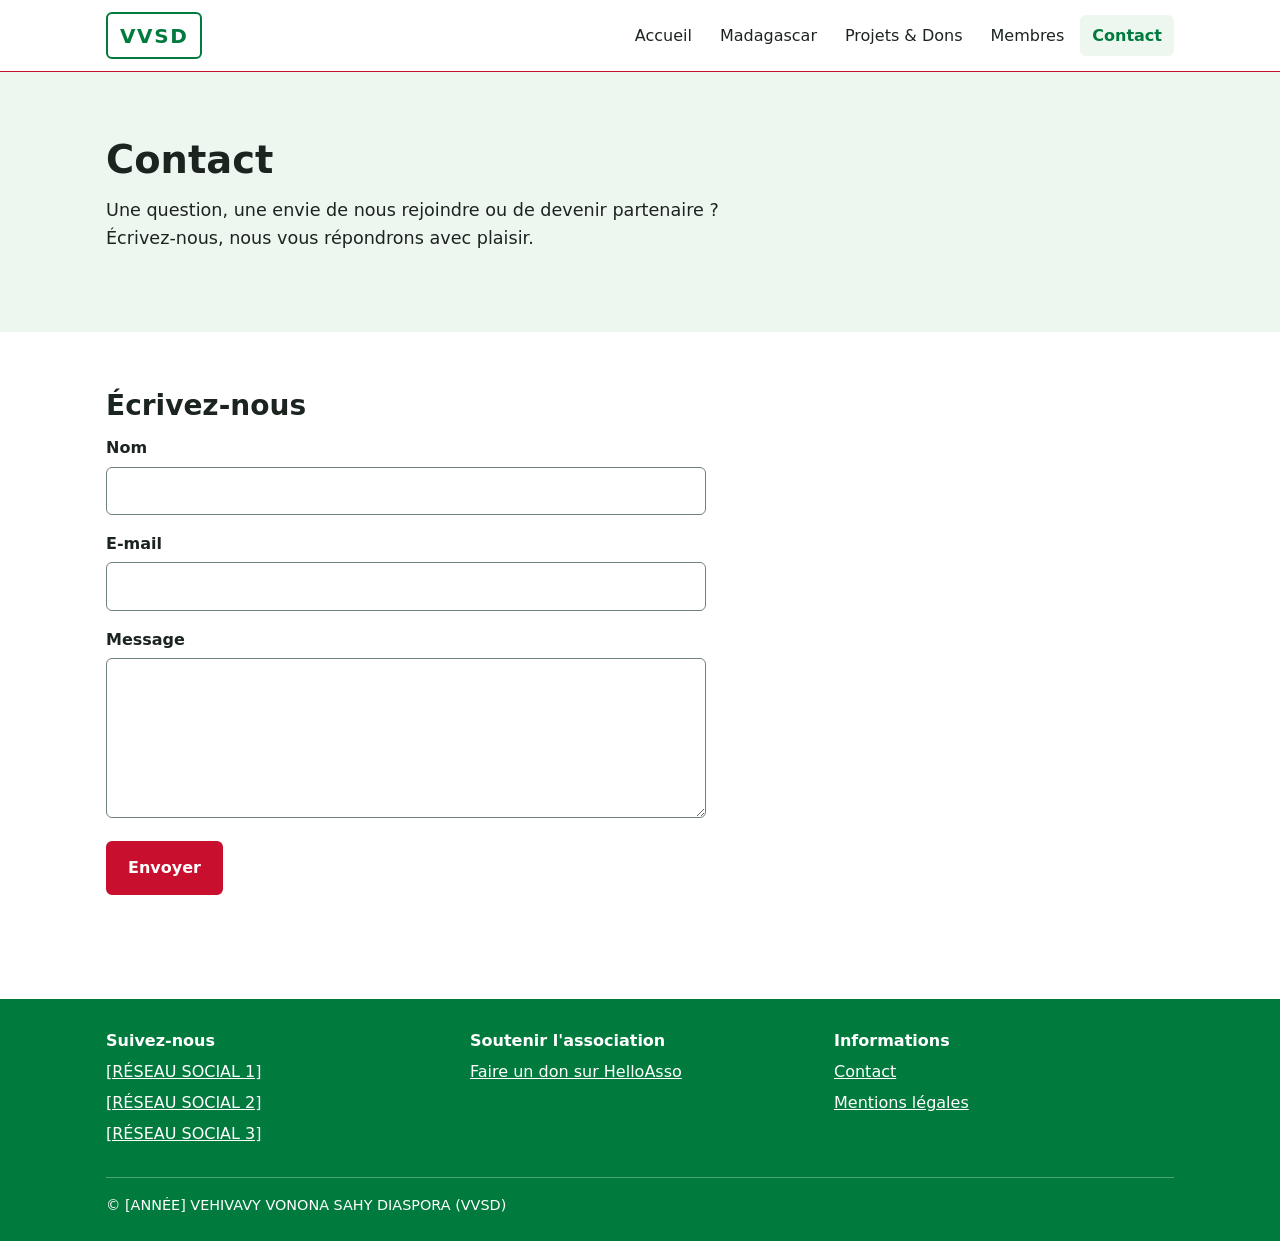
==== contact.html @ ea6950cc "Intègre les textes de présentation de l'association Accueil, Madagascar, projet de scolarisation à M" ====
<!DOCTYPE html>
<html lang="fr">
<head>
  <meta charset="UTF-8">
  <meta name="viewport" content="width=device-width, initial-scale=1">
  <title>Contact – VVSD</title>
  <meta name="description" content="Contacter l'association VVSD.">
  <link rel="stylesheet" href="css/style.css">
  <script src="js/script.js" defer></script>
</head>
<body>
  <a class="skip-link" href="#contenu">Aller au contenu</a>
  <header class="site-header">
    <div class="container header-inner">
      <a class="logo" href="index.html" aria-label="VVSD – retour à l'accueil">VVSD</a>
      <button class="nav-toggle" type="button" aria-expanded="false" aria-controls="nav-menu" hidden>
        <span class="nav-toggle-icon" aria-hidden="true"></span>
        <span>Menu</span>
      </button>
      <nav class="site-nav" aria-label="Navigation principale">
        <ul class="nav-list" id="nav-menu">
          <li><a href="index.html">Accueil</a></li>
          <li><a href="madagascar.html">Madagascar</a></li>
          <li><a href="projets.html">Projets &amp; Dons</a></li>
          <li><a href="membres.html">Membres</a></li>
          <li><a href="contact.html" aria-current="page">Contact</a></li>
        </ul>
      </nav>
    </div>
  </header>

  <main id="contenu">
    <section class="hero">
      <div class="container">
        <h1>Contact</h1>
        <p>Une question, une envie de nous rejoindre ou de devenir partenaire ? Écrivez-nous, nous vous répondrons avec plaisir.</p>
      </div>
    </section>

    <section class="section" aria-labelledby="titre-formulaire">
      <div class="container">
        <h2 id="titre-formulaire">Écrivez-nous</h2>
        <form class="contact-form" id="contact-form" action="https://api.web3forms.com/submit" method="POST">
          <input type="hidden" name="access_key" value="[CLÉ WEB3FORMS]">
          <div class="form-field">
            <label for="name">Nom</label>
            <input type="text" id="name" name="name" autocomplete="name" required>
          </div>
          <div class="form-field">
            <label for="email">E-mail</label>
            <input type="email" id="email" name="email" autocomplete="email" required>
          </div>
          <div class="form-field">
            <label for="message">Message</label>
            <textarea id="message" name="message" required></textarea>
          </div>
          <button class="btn btn-primary" type="submit">Envoyer</button>
          <div class="form-status" id="form-status" role="status" aria-live="polite"></div>
        </form>
      </div>
    </section>
  </main>

  <footer class="site-footer">
    <div class="container">
      <div class="footer-grid">
        <div>
          <h2 class="footer-title">Suivez-nous</h2>
          <ul class="footer-list">
            <li><a href="#">[RÉSEAU SOCIAL 1]</a></li>
            <li><a href="#">[RÉSEAU SOCIAL 2]</a></li>
            <li><a href="#">[RÉSEAU SOCIAL 3]</a></li>
          </ul>
        </div>
        <div>
          <h2 class="footer-title">Soutenir l'association</h2>
          <ul class="footer-list">
            <li><a href="[URL HELLOASSO]" target="_blank" rel="noopener">Faire un don sur HelloAsso</a></li>
          </ul>
        </div>
        <div>
          <h2 class="footer-title">Informations</h2>
          <ul class="footer-list">
            <li><a href="contact.html">Contact</a></li>
            <li><a href="#">Mentions légales</a></li>
          </ul>
        </div>
      </div>
      <p class="copyright">© [ANNÉE] VEHIVAVY VONONA SAHY DIASPORA (VVSD)</p>
    </div>
  </footer>
</body>
</html>
---- css/style.css ----
:root {
  --color-primary: #007a3d;
  --color-secondary: #eef6f0;
  --color-accent: #c8102e;
  --color-accent-dark: #a00d25;
  --color-bg: #ffffff;
  --color-text: #1c2420;
  --color-muted: #4f5b54;
  --color-border: #cfdcd3;
  --color-input-border: #6f8278;
  --color-success: #1e6b3a;
  --color-error: #a4262c;
  --radius: 6px;
  --max-width: 1100px;
  --font: system-ui, -apple-system, "Segoe UI", Roboto, "Helvetica Neue", Arial, sans-serif;
}

*,
*::before,
*::after {
  box-sizing: border-box;
}

html {
  -webkit-text-size-adjust: 100%;
}

body {
  margin: 0;
  font-family: var(--font);
  font-size: 1rem;
  line-height: 1.6;
  color: var(--color-text);
  background: var(--color-bg);
  display: flex;
  flex-direction: column;
  min-height: 100vh;
}

main {
  flex: 1;
}

h1,
h2,
h3 {
  line-height: 1.25;
  margin: 0 0 0.75rem;
}

h1 {
  font-size: 1.9rem;
}

h2 {
  font-size: 1.5rem;
}

h3 {
  font-size: 1.15rem;
}

p {
  margin: 0 0 1rem;
}

img {
  display: block;
  max-width: 100%;
  height: auto;
}

a {
  color: var(--color-primary);
}

a:focus-visible,
button:focus-visible,
input:focus-visible,
textarea:focus-visible {
  outline: 3px solid var(--color-primary);
  outline-offset: 2px;
}

.skip-link {
  position: absolute;
  left: 1rem;
  top: -3rem;
  padding: 0.5rem 1rem;
  background: var(--color-primary);
  color: #fff;
  z-index: 100;
}

.skip-link:focus {
  top: 1rem;
}

.container {
  width: 100%;
  max-width: var(--max-width);
  margin: 0 auto;
  padding: 0 1rem;
}

.site-header {
  border-bottom: 1px solid var(--color-accent);
  background: var(--color-bg);
}

.header-inner {
  display: flex;
  flex-wrap: wrap;
  align-items: center;
  justify-content: space-between;
  gap: 0.5rem;
  padding-top: 0.75rem;
  padding-bottom: 0.75rem;
}

.logo {
  display: inline-block;
  padding: 0.35rem 0.75rem;
  border: 2px solid var(--color-primary);
  border-radius: var(--radius);
  font-weight: 700;
  font-size: 1.25rem;
  letter-spacing: 0.08em;
  text-decoration: none;
  color: var(--color-primary);
}

.nav-toggle {
  display: inline-flex;
  align-items: center;
  gap: 0.5rem;
  padding: 0.5rem 0.75rem;
  font: inherit;
  color: var(--color-text);
  background: transparent;
  border: 1px solid var(--color-border);
  border-radius: var(--radius);
  cursor: pointer;
}

.nav-toggle[hidden] {
  display: none;
}

.nav-toggle-icon,
.nav-toggle-icon::before,
.nav-toggle-icon::after {
  display: block;
  width: 1.25rem;
  height: 2px;
  background: currentColor;
  position: relative;
}

.nav-toggle-icon::before,
.nav-toggle-icon::after {
  content: "";
  position: absolute;
  left: 0;
}

.nav-toggle-icon::before {
  top: -6px;
}

.nav-toggle-icon::after {
  top: 6px;
}

.site-nav {
  width: 100%;
}

.nav-list {
  list-style: none;
  margin: 0;
  padding: 0.5rem 0 0;
}

.nav-ready .nav-list:not(.is-open) {
  display: none;
}

.nav-list a {
  display: block;
  padding: 0.6rem 0.5rem;
  text-decoration: none;
  color: var(--color-text);
  border-radius: var(--radius);
}

.nav-list a:hover {
  background: var(--color-secondary);
}

.nav-list a[aria-current="page"] {
  color: var(--color-primary);
  font-weight: 700;
  background: var(--color-secondary);
}

.hero {
  background: var(--color-secondary);
  padding: 2.5rem 0;
}

.hero p {
  font-size: 1.1rem;
  max-width: 60ch;
}

.section {
  padding: 2.5rem 0;
}

.section-alt {
  background: var(--color-secondary);
}

.btn {
  display: inline-block;
  padding: 0.75rem 1.25rem;
  font: inherit;
  font-weight: 600;
  text-decoration: none;
  border-radius: var(--radius);
  border: 2px solid var(--color-primary);
  cursor: pointer;
}

.btn-primary {
  background: var(--color-accent);
  border-color: var(--color-accent);
  color: #fff;
}

.btn-primary:hover {
  background: var(--color-accent-dark);
  border-color: var(--color-accent-dark);
}

.btn-secondary {
  background: var(--color-bg);
  color: var(--color-primary);
}

.btn-secondary:hover {
  background: var(--color-secondary);
}

.cta-group {
  display: flex;
  flex-wrap: wrap;
  gap: 0.75rem;
  margin-top: 1.5rem;
}

.placeholder-img {
  display: flex;
  align-items: center;
  justify-content: center;
  aspect-ratio: 4 / 3;
  padding: 1rem;
  background: repeating-linear-gradient(45deg, #dcebe1, #dcebe1 10px, #eef6f0 10px, #eef6f0 20px);
  border: 2px dashed var(--color-input-border);
  border-radius: var(--radius);
  color: var(--color-muted);
  font-weight: 600;
  font-size: 0.9rem;
  text-align: center;
}

.placeholder-img.round {
  aspect-ratio: 1 / 1;
  border-radius: 50%;
  max-width: 180px;
  margin: 0 auto 1rem;
}

.grid {
  display: grid;
  grid-template-columns: 1fr;
  gap: 1.5rem;
}

.card {
  background: var(--color-bg);
  border: 1px solid var(--color-border);
  border-radius: var(--radius);
  padding: 1rem;
}

.card .placeholder-img {
  margin-bottom: 1rem;
}

.member {
  text-align: center;
}

.member-name {
  margin: 0;
}

.gallery {
  display: grid;
  grid-template-columns: repeat(2, 1fr);
  gap: 0.75rem;
}

.contact-form {
  max-width: 600px;
}

.form-field {
  margin-bottom: 1rem;
}

.form-field label {
  display: block;
  font-weight: 600;
  margin-bottom: 0.35rem;
}

.form-field input,
.form-field textarea {
  width: 100%;
  padding: 0.65rem 0.75rem;
  font: inherit;
  color: var(--color-text);
  background: var(--color-bg);
  border: 1px solid var(--color-input-border);
  border-radius: var(--radius);
}

.form-field textarea {
  min-height: 160px;
  resize: vertical;
}

.form-status {
  margin-top: 1rem;
  padding: 0;
  border-radius: var(--radius);
}

.form-status.is-success,
.form-status.is-error {
  padding: 0.75rem 1rem;
}

.form-status.is-success {
  background: #e6f4ea;
  color: var(--color-success);
  border: 1px solid var(--color-success);
}

.form-status.is-error {
  background: #fbeaea;
  color: var(--color-error);
  border: 1px solid var(--color-error);
}

.site-footer {
  background: var(--color-primary);
  color: #fff;
  padding: 2rem 0 1.5rem;
  margin-top: 2rem;
}

.site-footer a {
  color: #fff;
}

.site-footer a:focus-visible {
  outline-color: #fff;
}

.footer-grid {
  display: grid;
  grid-template-columns: 1fr;
  gap: 1.5rem;
}

.footer-title {
  font-size: 1rem;
  margin-bottom: 0.5rem;
}

.footer-list {
  list-style: none;
  margin: 0;
  padding: 0;
}

.footer-list li {
  margin-bottom: 0.35rem;
}

.copyright {
  margin: 1.5rem 0 0;
  padding-top: 1rem;
  border-top: 1px solid rgba(255, 255, 255, 0.3);
  font-size: 0.9rem;
}

@media (min-width: 600px) {
  .grid-2,
  .grid-3 {
    grid-template-columns: repeat(2, 1fr);
  }

  .gallery {
    grid-template-columns: repeat(3, 1fr);
  }

  .footer-grid {
    grid-template-columns: repeat(3, 1fr);
  }
}

@media (min-width: 900px) {
  h1 {
    font-size: 2.4rem;
  }

  h2 {
    font-size: 1.75rem;
  }

  .hero {
    padding: 4rem 0;
  }

  .section {
    padding: 3.5rem 0;
  }

  .grid-3 {
    grid-template-columns: repeat(3, 1fr);
  }

  .gallery {
    grid-template-columns: repeat(4, 1fr);
  }

  .header-inner {
    flex-wrap: nowrap;
  }

  .nav-toggle {
    display: none;
  }

  .site-nav {
    width: auto;
  }

  .nav-list,
  .nav-ready .nav-list:not(.is-open) {
    display: flex;
    gap: 0.25rem;
    padding: 0;
  }

  .nav-list a {
    padding: 0.5rem 0.75rem;
  }
}
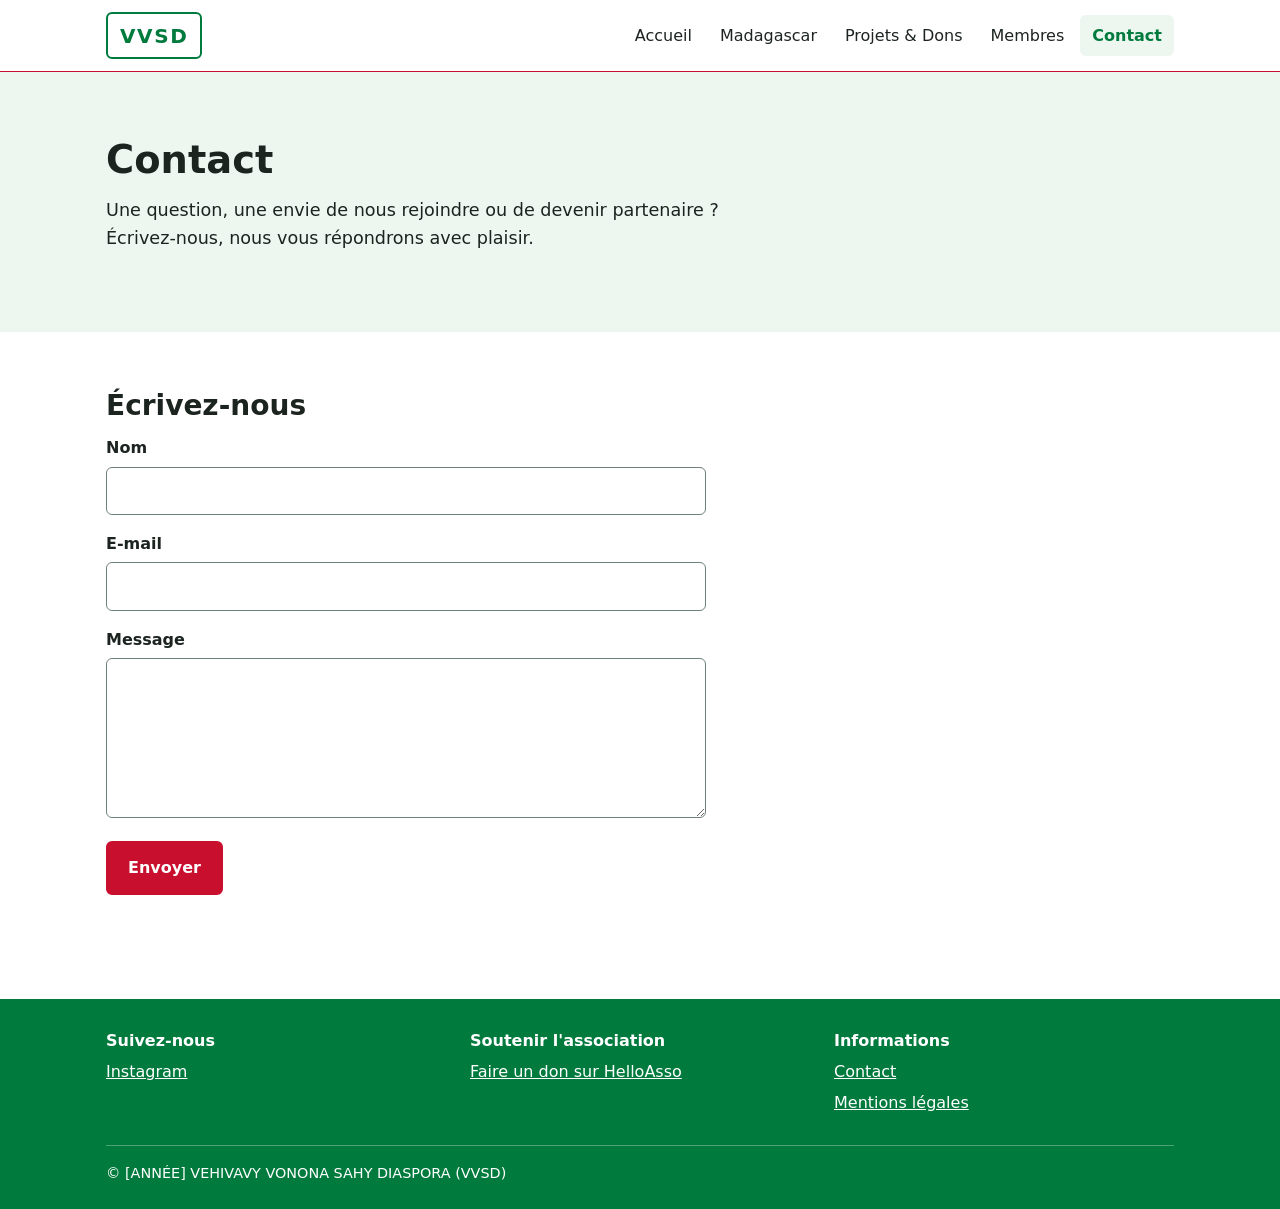
==== commit e81461f3: "Ajoute le lien Instagram de l'association Co-Authored-By: Claude Opus 5.5 <noreply@anthropic.com>" ====
--- a/contact.html
+++ b/contact.html
@@ -67,9 +67,7 @@
         <div>
           <h2 class="footer-title">Suivez-nous</h2>
           <ul class="footer-list">
-            <li><a href="#">[RÉSEAU SOCIAL 1]</a></li>
-            <li><a href="#">[RÉSEAU SOCIAL 2]</a></li>
-            <li><a href="#">[RÉSEAU SOCIAL 3]</a></li>
+            <li><a href="https://www.instagram.com/vvsdiaspora/" target="_blank" rel="noopener">Instagram</a></li>
           </ul>
         </div>
         <div>
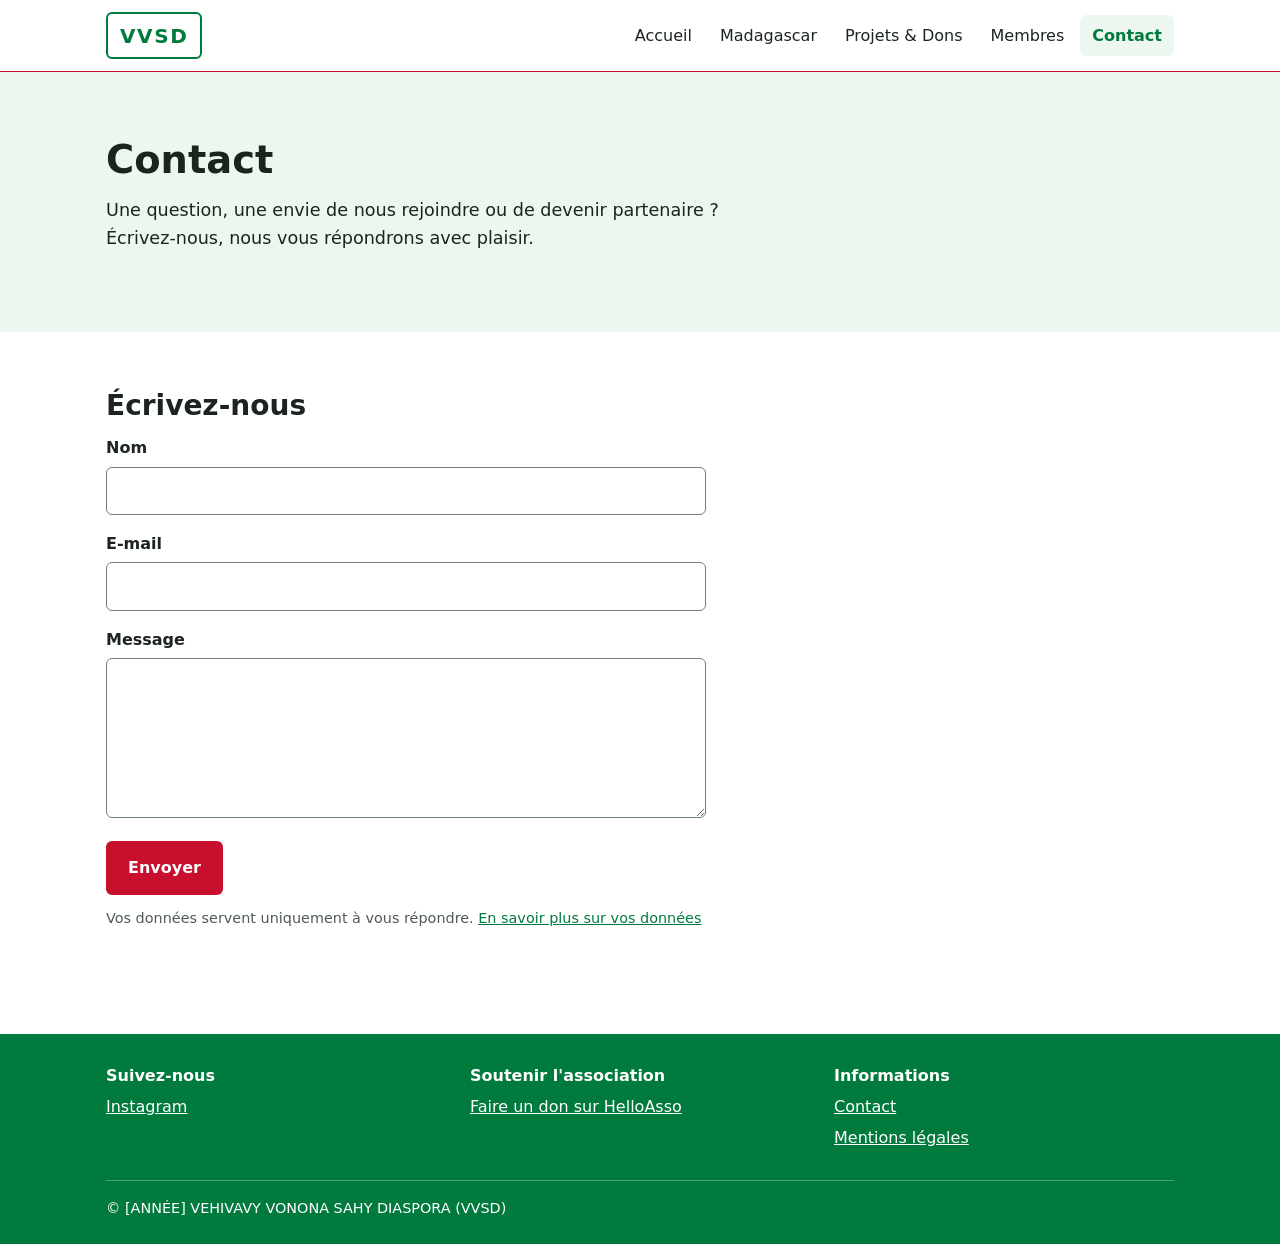
==== commit 9d40a70d: "Ajoute les mentions légales et la note RGPD du formulaire Page mentions-legales.html (éditeur, direc" ====
--- a/contact.html
+++ b/contact.html
@@ -55,6 +55,7 @@
             <textarea id="message" name="message" required></textarea>
           </div>
           <button class="btn btn-primary" type="submit">Envoyer</button>
+          <p class="form-note">Vos données servent uniquement à vous répondre. <a href="mentions-legales.html#donnees-personnelles">En savoir plus sur vos données</a></p>
           <div class="form-status" id="form-status" role="status" aria-live="polite"></div>
         </form>
       </div>
@@ -80,7 +81,7 @@
           <h2 class="footer-title">Informations</h2>
           <ul class="footer-list">
             <li><a href="contact.html">Contact</a></li>
-            <li><a href="#">Mentions légales</a></li>
+            <li><a href="mentions-legales.html">Mentions légales</a></li>
           </ul>
         </div>
       </div>
--- a/css/style.css
+++ b/css/style.css
@@ -343,6 +343,24 @@
   resize: vertical;
 }
 
+.form-note {
+  margin: 0.75rem 0 0;
+  font-size: 0.9rem;
+  color: var(--color-muted);
+}
+
+.legal {
+  max-width: 75ch;
+}
+
+.legal h2 {
+  margin-top: 2rem;
+}
+
+.legal h2:first-child {
+  margin-top: 0;
+}
+
 .form-status {
   margin-top: 1rem;
   padding: 0;
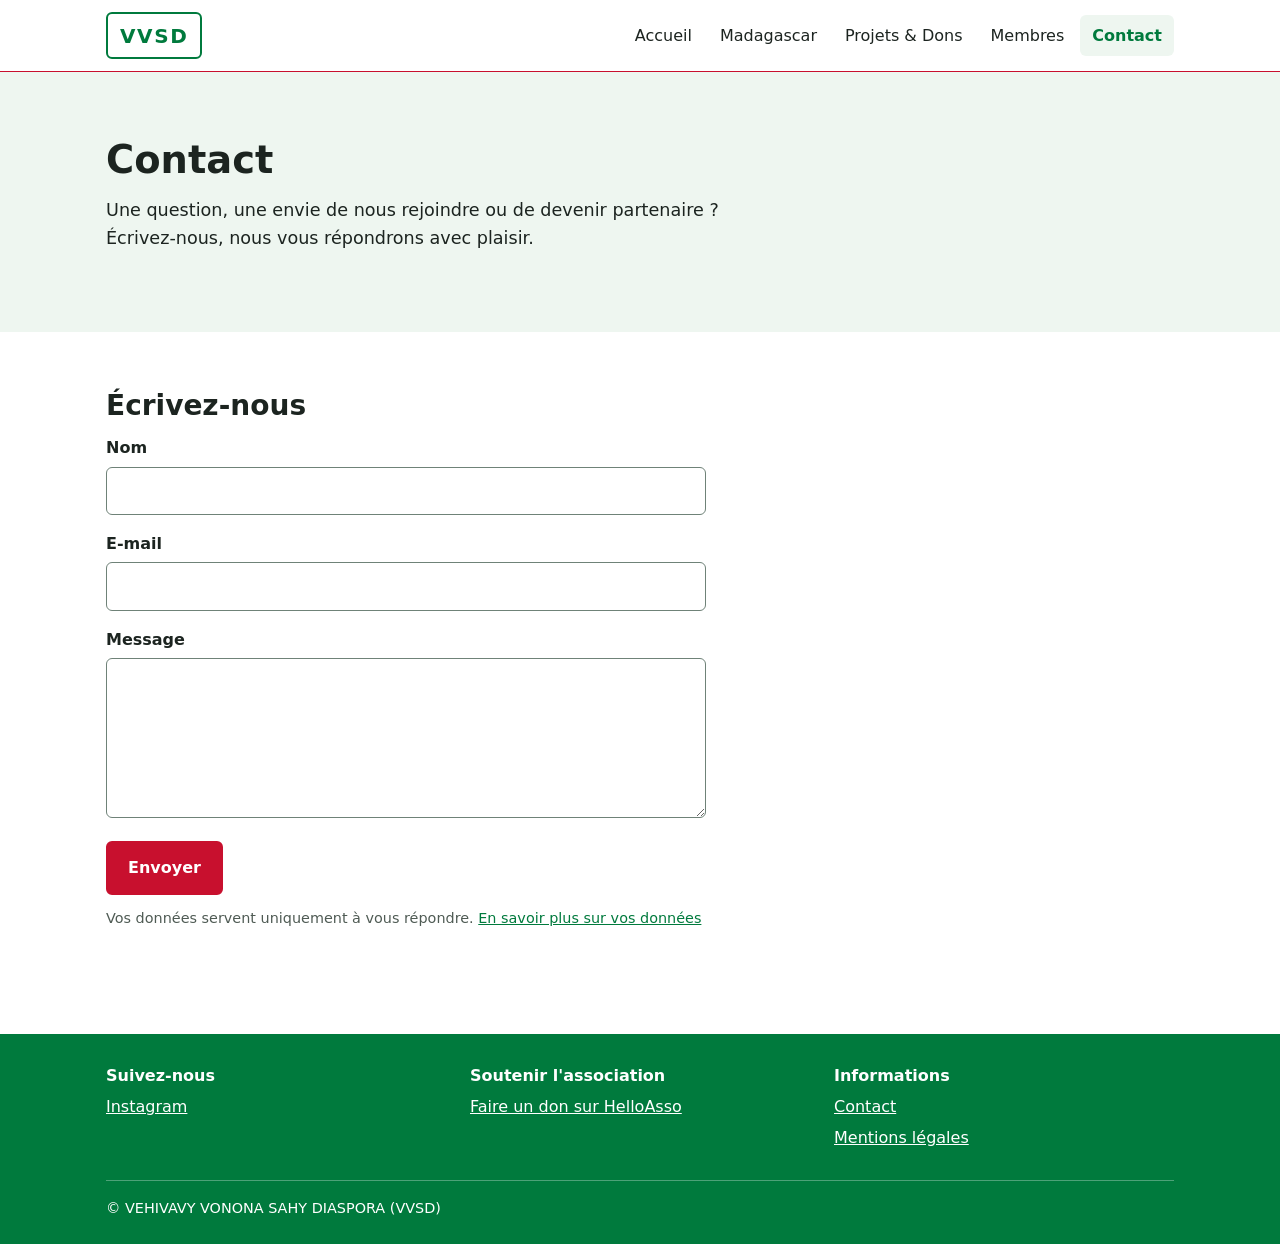
==== commit 2647583e: "Retire l'année du copyright Co-Authored-By: Claude Opus 5.5 <noreply@anthropic.com>" ====
--- a/contact.html
+++ b/contact.html
@@ -85,7 +85,7 @@
           </ul>
         </div>
       </div>
-      <p class="copyright">© [ANNÉE] VEHIVAVY VONONA SAHY DIASPORA (VVSD)</p>
+      <p class="copyright">© VEHIVAVY VONONA SAHY DIASPORA (VVSD)</p>
     </div>
   </footer>
 </body>
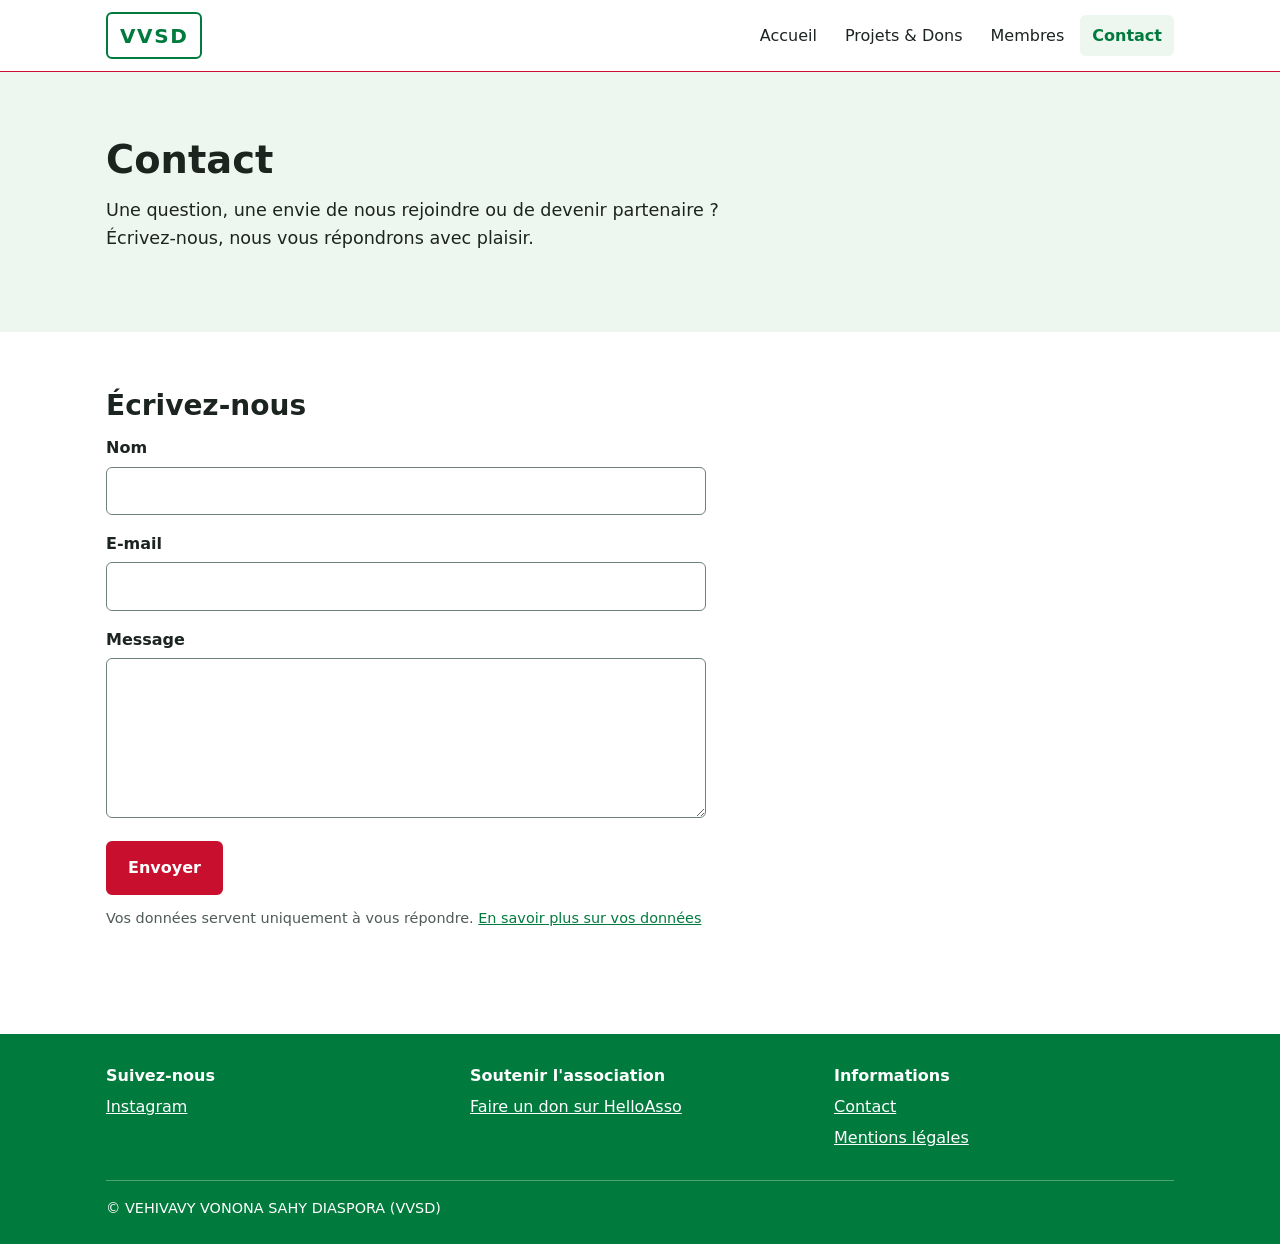
==== commit e8c4f052: "Supprime la page Madagascar et renomme la section des projets La page Madagascar est retirée du site" ====
--- a/contact.html
+++ b/contact.html
@@ -20,7 +20,6 @@
       <nav class="site-nav" aria-label="Navigation principale">
         <ul class="nav-list" id="nav-menu">
           <li><a href="index.html">Accueil</a></li>
-          <li><a href="madagascar.html">Madagascar</a></li>
           <li><a href="projets.html">Projets &amp; Dons</a></li>
           <li><a href="membres.html">Membres</a></li>
           <li><a href="contact.html" aria-current="page">Contact</a></li>
--- a/css/style.css
+++ b/css/style.css
@@ -295,6 +295,10 @@
   padding: 1rem;
 }
 
+.card > :last-child {
+  margin-bottom: 0;
+}
+
 .card .placeholder-img {
   margin-bottom: 1rem;
 }
@@ -305,12 +309,6 @@
 
 .member-name {
   margin: 0;
-}
-
-.gallery {
-  display: grid;
-  grid-template-columns: repeat(2, 1fr);
-  gap: 0.75rem;
 }
 
 .contact-form {
@@ -433,10 +431,6 @@
     grid-template-columns: repeat(2, 1fr);
   }
 
-  .gallery {
-    grid-template-columns: repeat(3, 1fr);
-  }
-
   .footer-grid {
     grid-template-columns: repeat(3, 1fr);
   }
@@ -461,10 +455,6 @@
 
   .grid-3 {
     grid-template-columns: repeat(3, 1fr);
-  }
-
-  .gallery {
-    grid-template-columns: repeat(4, 1fr);
   }
 
   .header-inner {
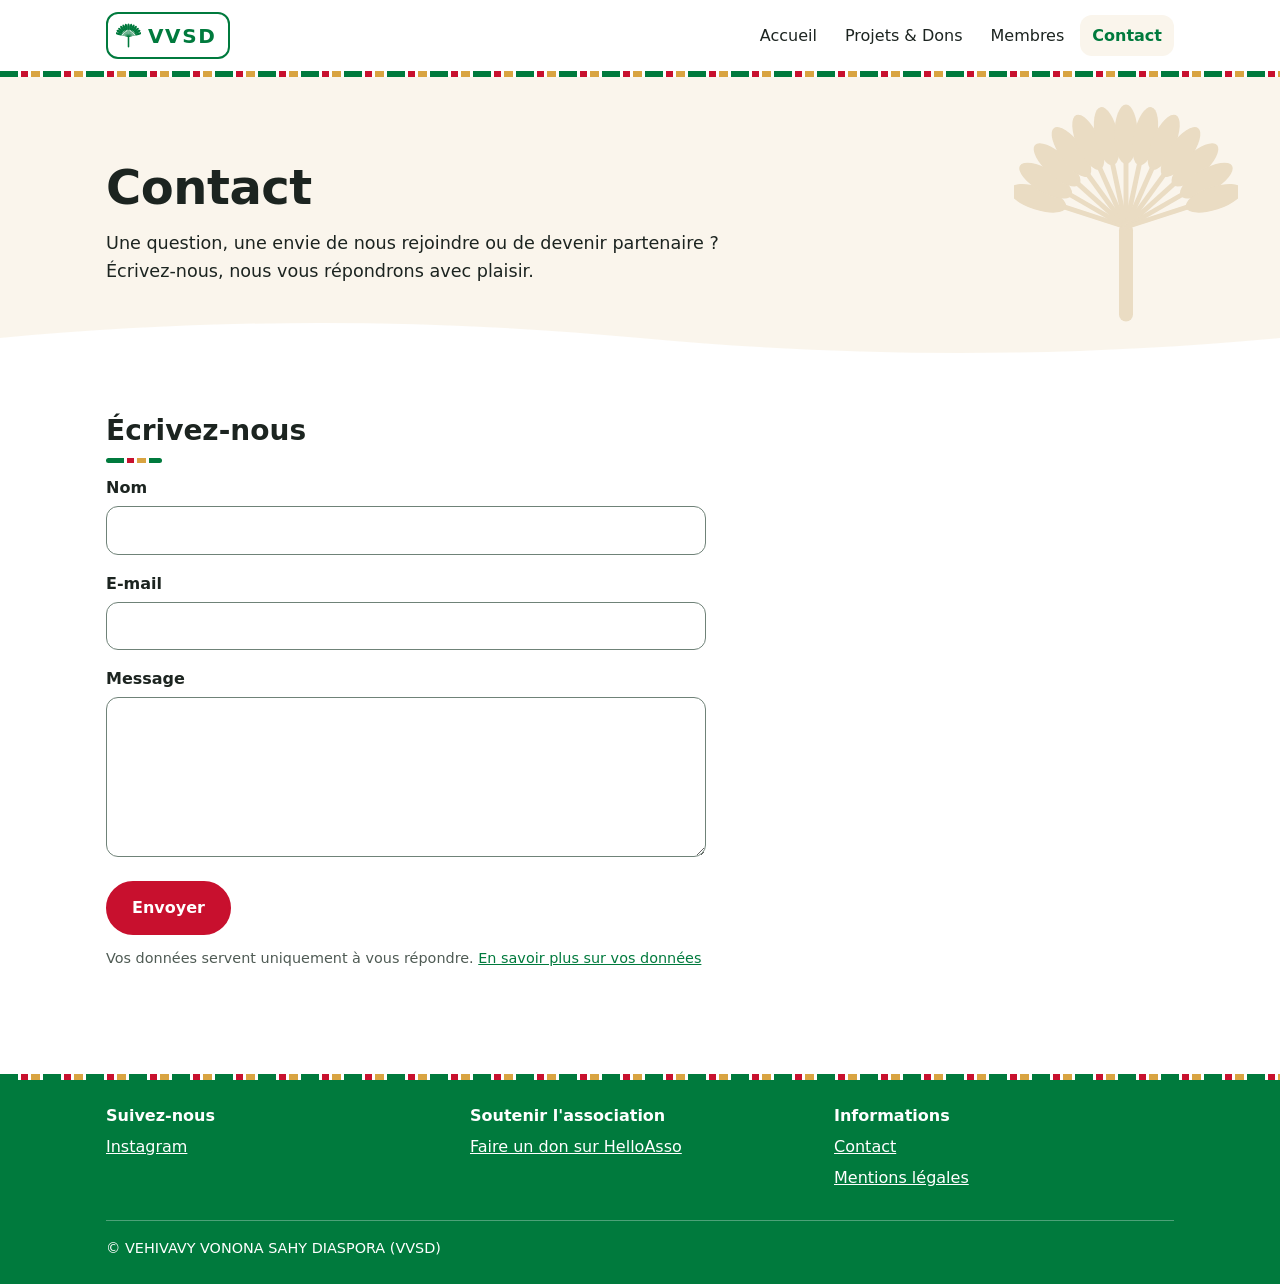
==== commit 876a7c0c: "Prépare la mise en ligne : actus, pages d'attente et photo d'accueil - Section « Nos actus et nos pr" ====
--- a/contact.html
+++ b/contact.html
@@ -22,7 +22,7 @@
           <li><a href="index.html">Accueil</a></li>
           <li><a href="projets.html">Projets &amp; Dons</a></li>
           <li><a href="membres.html">Membres</a></li>
-          <li><a href="contact.html" aria-current="page">Contact</a></li>
+          <li><a href="contact-bientot.html" aria-current="page">Contact</a></li>
         </ul>
       </nav>
     </div>
@@ -73,13 +73,13 @@
         <div>
           <h2 class="footer-title">Soutenir l'association</h2>
           <ul class="footer-list">
-            <li><a href="[URL HELLOASSO]" target="_blank" rel="noopener">Faire un don sur HelloAsso</a></li>
+            <li><a href="don.html">Faire un don sur HelloAsso</a></li>
           </ul>
         </div>
         <div>
           <h2 class="footer-title">Informations</h2>
           <ul class="footer-list">
-            <li><a href="contact.html">Contact</a></li>
+            <li><a href="contact-bientot.html">Contact</a></li>
             <li><a href="mentions-legales.html">Mentions légales</a></li>
           </ul>
         </div>
--- a/css/style.css
+++ b/css/style.css
@@ -1,6 +1,8 @@
 :root {
   --color-primary: #007a3d;
-  --color-secondary: #eef6f0;
+  --color-secondary: #faf5ec;
+  --color-sand: #eadcc3;
+  --color-ochre: #d9a441;
   --color-accent: #c8102e;
   --color-accent-dark: #a00d25;
   --color-bg: #ffffff;
@@ -10,7 +12,9 @@
   --color-input-border: #6f8278;
   --color-success: #1e6b3a;
   --color-error: #a4262c;
-  --radius: 6px;
+  --radius: 12px;
+  --shadow: 0 2px 8px rgba(28, 36, 32, 0.08);
+  --lamba: repeating-linear-gradient(90deg, var(--color-primary) 0 18px, var(--color-bg) 18px 21px, var(--color-accent) 21px 28px, var(--color-bg) 28px 31px, var(--color-ochre) 31px 40px, var(--color-bg) 40px 43px);
   --max-width: 1100px;
   --font: system-ui, -apple-system, "Segoe UI", Roboto, "Helvetica Neue", Arial, sans-serif;
 }
@@ -49,7 +53,9 @@
 }
 
 h1 {
-  font-size: 1.9rem;
+  font-size: 2.1rem;
+  font-weight: 800;
+  letter-spacing: -0.01em;
 }
 
 h2 {
@@ -104,8 +110,14 @@
 }
 
 .site-header {
-  border-bottom: 1px solid var(--color-accent);
   background: var(--color-bg);
+}
+
+.site-header::after {
+  content: "";
+  display: block;
+  height: 6px;
+  background: var(--lamba);
 }
 
 .header-inner {
@@ -119,15 +131,24 @@
 }
 
 .logo {
-  display: inline-block;
-  padding: 0.35rem 0.75rem;
+  display: inline-flex;
+  align-items: center;
+  gap: 0.4rem;
+  padding: 0.35rem 0.75rem 0.35rem 0.5rem;
   border: 2px solid var(--color-primary);
   border-radius: var(--radius);
-  font-weight: 700;
+  font-weight: 800;
   font-size: 1.25rem;
   letter-spacing: 0.08em;
   text-decoration: none;
   color: var(--color-primary);
+}
+
+.logo::before {
+  content: "";
+  width: 1.6rem;
+  height: 1.6rem;
+  background: url("data:image/svg+xml,<svg xmlns='http://www.w3.org/2000/svg' viewBox='0 0 64 64'><g fill='%23007a3d'><rect x='30' y='35' width='4' height='28' rx='2'/><g transform='rotate(-72 32 36)'><rect x='31.3' y='16' width='1.4' height='20'/><ellipse cx='32' cy='9.5' rx='3.3' ry='8.5'/></g><g transform='rotate(-60 32 36)'><rect x='31.3' y='16' width='1.4' height='20'/><ellipse cx='32' cy='9.5' rx='3.3' ry='8.5'/></g><g transform='rotate(-48 32 36)'><rect x='31.3' y='16' width='1.4' height='20'/><ellipse cx='32' cy='9.5' rx='3.3' ry='8.5'/></g><g transform='rotate(-36 32 36)'><rect x='31.3' y='16' width='1.4' height='20'/><ellipse cx='32' cy='9.5' rx='3.3' ry='8.5'/></g><g transform='rotate(-24 32 36)'><rect x='31.3' y='16' width='1.4' height='20'/><ellipse cx='32' cy='9.5' rx='3.3' ry='8.5'/></g><g transform='rotate(-12 32 36)'><rect x='31.3' y='16' width='1.4' height='20'/><ellipse cx='32' cy='9.5' rx='3.3' ry='8.5'/></g><g transform='rotate(0 32 36)'><rect x='31.3' y='16' width='1.4' height='20'/><ellipse cx='32' cy='9.5' rx='3.3' ry='8.5'/></g><g transform='rotate(12 32 36)'><rect x='31.3' y='16' width='1.4' height='20'/><ellipse cx='32' cy='9.5' rx='3.3' ry='8.5'/></g><g transform='rotate(24 32 36)'><rect x='31.3' y='16' width='1.4' height='20'/><ellipse cx='32' cy='9.5' rx='3.3' ry='8.5'/></g><g transform='rotate(36 32 36)'><rect x='31.3' y='16' width='1.4' height='20'/><ellipse cx='32' cy='9.5' rx='3.3' ry='8.5'/></g><g transform='rotate(48 32 36)'><rect x='31.3' y='16' width='1.4' height='20'/><ellipse cx='32' cy='9.5' rx='3.3' ry='8.5'/></g><g transform='rotate(60 32 36)'><rect x='31.3' y='16' width='1.4' height='20'/><ellipse cx='32' cy='9.5' rx='3.3' ry='8.5'/></g><g transform='rotate(72 32 36)'><rect x='31.3' y='16' width='1.4' height='20'/><ellipse cx='32' cy='9.5' rx='3.3' ry='8.5'/></g></g></svg>") center / contain no-repeat;
 }
 
 .nav-toggle {
@@ -205,8 +226,23 @@
 }
 
 .hero {
+  position: relative;
   background: var(--color-secondary);
-  padding: 2.5rem 0;
+  padding: 3rem 0 3.5rem;
+}
+
+.hero .container > :last-child {
+  margin-bottom: 0;
+}
+
+.hero::after {
+  content: "";
+  position: absolute;
+  left: 0;
+  right: 0;
+  bottom: -1px;
+  height: 2.5rem;
+  background: url("data:image/svg+xml,<svg xmlns='http://www.w3.org/2000/svg' viewBox='0 0 1440 48' preserveAspectRatio='none'><path d='M0 48V24C240 0 480 0 720 24S1200 48 1440 24V48Z' fill='%23ffffff'/></svg>") center / 100% 100% no-repeat;
 }
 
 .hero p {
@@ -218,19 +254,39 @@
   padding: 2.5rem 0;
 }
 
+.section h2::after {
+  content: "";
+  display: block;
+  width: 3.5rem;
+  height: 5px;
+  margin-top: 0.6rem;
+  border-radius: 3px;
+  background: var(--lamba);
+}
+
+.legal h2::after {
+  display: none;
+}
+
 .section-alt {
   background: var(--color-secondary);
 }
 
 .btn {
   display: inline-block;
-  padding: 0.75rem 1.25rem;
+  padding: 0.75rem 1.5rem;
   font: inherit;
-  font-weight: 600;
+  font-weight: 700;
   text-decoration: none;
-  border-radius: var(--radius);
+  border-radius: 999px;
   border: 2px solid var(--color-primary);
   cursor: pointer;
+  transition: transform 0.15s ease, box-shadow 0.15s ease, background-color 0.15s ease;
+}
+
+.btn:hover {
+  transform: translateY(-2px);
+  box-shadow: 0 4px 12px rgba(28, 36, 32, 0.15);
 }
 
 .btn-primary {
@@ -260,28 +316,6 @@
   margin-top: 1.5rem;
 }
 
-.placeholder-img {
-  display: flex;
-  align-items: center;
-  justify-content: center;
-  aspect-ratio: 4 / 3;
-  padding: 1rem;
-  background: repeating-linear-gradient(45deg, #dcebe1, #dcebe1 10px, #eef6f0 10px, #eef6f0 20px);
-  border: 2px dashed var(--color-input-border);
-  border-radius: var(--radius);
-  color: var(--color-muted);
-  font-weight: 600;
-  font-size: 0.9rem;
-  text-align: center;
-}
-
-.placeholder-img.round {
-  aspect-ratio: 1 / 1;
-  border-radius: 50%;
-  max-width: 180px;
-  margin: 0 auto 1rem;
-}
-
 .grid {
   display: grid;
   grid-template-columns: 1fr;
@@ -290,25 +324,138 @@
 
 .card {
   background: var(--color-bg);
-  border: 1px solid var(--color-border);
+  border: 1px solid var(--color-sand);
   border-radius: var(--radius);
-  padding: 1rem;
+  padding: 1.25rem;
+  box-shadow: var(--shadow);
+}
+
+.news-grid {
+  display: grid;
+  grid-template-columns: 1fr;
+  gap: 1.5rem;
+  align-items: start;
+}
+
+.tag {
+  display: inline-block;
+  margin-bottom: 0.75rem;
+  padding: 0.15rem 0.75rem;
+  border-radius: 999px;
+  background: var(--color-secondary);
+  color: var(--color-primary);
+  font-size: 0.85rem;
+  font-weight: 700;
+  text-transform: uppercase;
+  letter-spacing: 0.05em;
+}
+
+.news-meta {
+  color: var(--color-muted);
+  font-size: 0.95rem;
+}
+
+.news-photos {
+  display: grid;
+  grid-template-columns: 1fr;
+  gap: 0.75rem;
+  margin-top: 1.25rem;
+}
+
+.news-photos img,
+.photo {
+  width: 100%;
+  aspect-ratio: 4 / 3;
+  object-fit: cover;
+  border-radius: var(--radius);
+}
+
+.photo {
+  align-self: center;
+  box-shadow: var(--shadow);
+}
+
+.soon {
+  max-width: 640px;
+  padding: 2rem 1.5rem;
+}
+
+.soon .cta-group {
+  margin-top: 0.5rem;
+}
+
+.card-icon {
+  display: flex;
+  align-items: center;
+  justify-content: center;
+  width: 3rem;
+  height: 3rem;
+  margin-bottom: 0.75rem;
+  border-radius: 50%;
+  background: var(--color-secondary);
+  color: var(--color-primary);
+}
+
+.card-icon svg {
+  width: 1.6rem;
+  height: 1.6rem;
+  fill: none;
+  stroke: currentColor;
+  stroke-width: 2;
+  stroke-linecap: round;
+  stroke-linejoin: round;
 }
 
 .card > :last-child {
   margin-bottom: 0;
 }
 
-.card .placeholder-img {
-  margin-bottom: 1rem;
+.team {
+  list-style: none;
+  margin: 0;
+  padding: 0;
+  display: grid;
+  grid-template-columns: repeat(2, 1fr);
+  gap: 2rem 1rem;
 }
 
 .member {
   text-align: center;
 }
 
+.avatar {
+  display: block;
+  width: 100%;
+  max-width: 160px;
+  aspect-ratio: 1 / 1;
+  margin: 0 auto 0.75rem;
+  padding: 5px;
+  border-radius: 50%;
+  background: conic-gradient(var(--color-primary), var(--color-ochre), var(--color-accent), var(--color-ochre), var(--color-primary));
+  box-shadow: var(--shadow);
+}
+
+.avatar img {
+  width: 100%;
+  height: 100%;
+  object-fit: cover;
+  border-radius: 50%;
+  border: 4px solid var(--color-bg);
+}
+
+.avatar-empty svg {
+  display: block;
+  width: 100%;
+  height: 100%;
+  border-radius: 50%;
+  border: 4px solid var(--color-bg);
+  background: var(--color-sand);
+  fill: var(--color-bg);
+}
+
 .member-name {
   margin: 0;
+  font-size: 1.1rem;
 }
 
 .contact-form {
@@ -383,10 +530,21 @@
 }
 
 .site-footer {
+  position: relative;
   background: var(--color-primary);
   color: #fff;
   padding: 2rem 0 1.5rem;
   margin-top: 2rem;
+}
+
+.site-footer::before {
+  content: "";
+  position: absolute;
+  top: 0;
+  left: 0;
+  right: 0;
+  height: 6px;
+  background: var(--lamba);
 }
 
 .site-footer a {
@@ -425,7 +583,25 @@
   font-size: 0.9rem;
 }
 
+@media (prefers-reduced-motion: reduce) {
+  .btn {
+    transition: none;
+  }
+
+  .btn:hover {
+    transform: none;
+  }
+}
+
 @media (min-width: 600px) {
+  .hero {
+    background: url("data:image/svg+xml,<svg xmlns='http://www.w3.org/2000/svg' viewBox='0 0 64 64'><g fill='%23eadcc3'><rect x='30' y='35' width='4' height='28' rx='2'/><g transform='rotate(-72 32 36)'><rect x='31.3' y='16' width='1.4' height='20'/><ellipse cx='32' cy='9.5' rx='3.3' ry='8.5'/></g><g transform='rotate(-60 32 36)'><rect x='31.3' y='16' width='1.4' height='20'/><ellipse cx='32' cy='9.5' rx='3.3' ry='8.5'/></g><g transform='rotate(-48 32 36)'><rect x='31.3' y='16' width='1.4' height='20'/><ellipse cx='32' cy='9.5' rx='3.3' ry='8.5'/></g><g transform='rotate(-36 32 36)'><rect x='31.3' y='16' width='1.4' height='20'/><ellipse cx='32' cy='9.5' rx='3.3' ry='8.5'/></g><g transform='rotate(-24 32 36)'><rect x='31.3' y='16' width='1.4' height='20'/><ellipse cx='32' cy='9.5' rx='3.3' ry='8.5'/></g><g transform='rotate(-12 32 36)'><rect x='31.3' y='16' width='1.4' height='20'/><ellipse cx='32' cy='9.5' rx='3.3' ry='8.5'/></g><g transform='rotate(0 32 36)'><rect x='31.3' y='16' width='1.4' height='20'/><ellipse cx='32' cy='9.5' rx='3.3' ry='8.5'/></g><g transform='rotate(12 32 36)'><rect x='31.3' y='16' width='1.4' height='20'/><ellipse cx='32' cy='9.5' rx='3.3' ry='8.5'/></g><g transform='rotate(24 32 36)'><rect x='31.3' y='16' width='1.4' height='20'/><ellipse cx='32' cy='9.5' rx='3.3' ry='8.5'/></g><g transform='rotate(36 32 36)'><rect x='31.3' y='16' width='1.4' height='20'/><ellipse cx='32' cy='9.5' rx='3.3' ry='8.5'/></g><g transform='rotate(48 32 36)'><rect x='31.3' y='16' width='1.4' height='20'/><ellipse cx='32' cy='9.5' rx='3.3' ry='8.5'/></g><g transform='rotate(60 32 36)'><rect x='31.3' y='16' width='1.4' height='20'/><ellipse cx='32' cy='9.5' rx='3.3' ry='8.5'/></g><g transform='rotate(72 32 36)'><rect x='31.3' y='16' width='1.4' height='20'/><ellipse cx='32' cy='9.5' rx='3.3' ry='8.5'/></g></g></svg>") right 1.5rem bottom 2rem / auto calc(100% - 3.5rem) no-repeat, var(--color-secondary);
+  }
+
+  .hero .container {
+    padding-right: 200px;
+  }
+
   .grid-2,
   .grid-3 {
     grid-template-columns: repeat(2, 1fr);
@@ -434,11 +610,19 @@
   .footer-grid {
     grid-template-columns: repeat(3, 1fr);
   }
+
+  .team {
+    grid-template-columns: repeat(3, 1fr);
+  }
+
+  .news-photos {
+    grid-template-columns: repeat(2, 1fr);
+  }
 }
 
 @media (min-width: 900px) {
   h1 {
-    font-size: 2.4rem;
+    font-size: 3rem;
   }
 
   h2 {
@@ -446,7 +630,12 @@
   }
 
   .hero {
-    padding: 4rem 0;
+    padding: 5rem 0 4.5rem;
+    background-position: right 4% bottom 2rem;
+  }
+
+  .hero .container {
+    padding-right: 320px;
   }
 
   .section {
@@ -455,6 +644,14 @@
 
   .grid-3 {
     grid-template-columns: repeat(3, 1fr);
+  }
+
+  .team {
+    grid-template-columns: repeat(5, 1fr);
+  }
+
+  .news-grid {
+    grid-template-columns: 2fr 1fr;
   }
 
   .header-inner {
